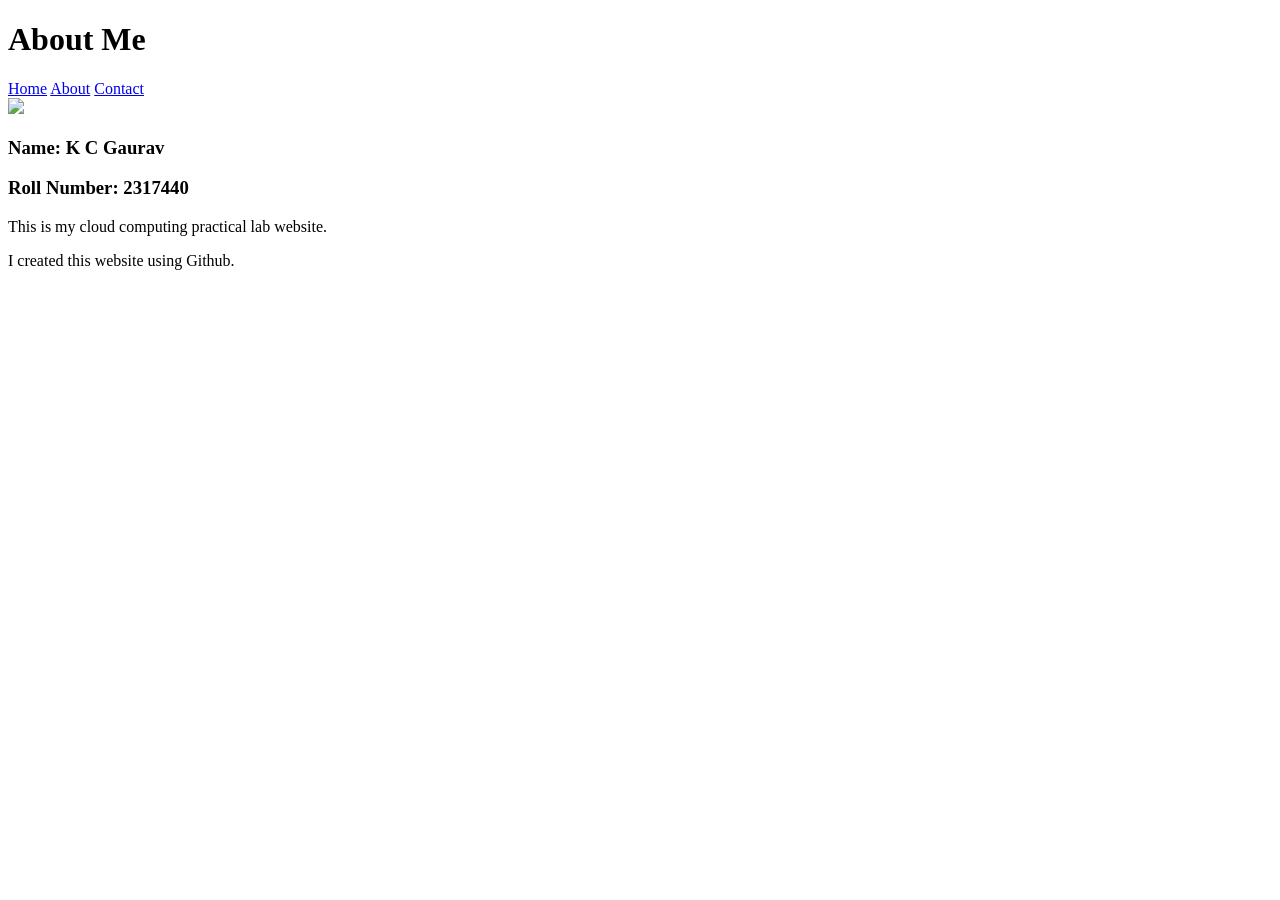
==== about.html @ 65a12391 "about.html" ====
<!DOCTYPE html>
<html>
<head>
    <title>About Me</title>
    <link rel="stylesheet" href="style.css">
</head>

<body>

    <div class="overlay">

        <h1>About Me</h1>

        <nav>
            <a href="index.html">Home</a>
            <a href="about.html">About</a>
            <a href="contact.html">Contact</a>
        </nav>

        <div class="card">

            <img src="https://i.pravatar.cc/150"
                 class="profile">

            <h3>Name: K C Gaurav</h3>
            <h3>Roll Number: 2317440</h3>

            <p>This is my cloud computing practical lab website.</p>

            <p>I created this website using Github.</p>

        </div>

    </div>

</body>
</html>
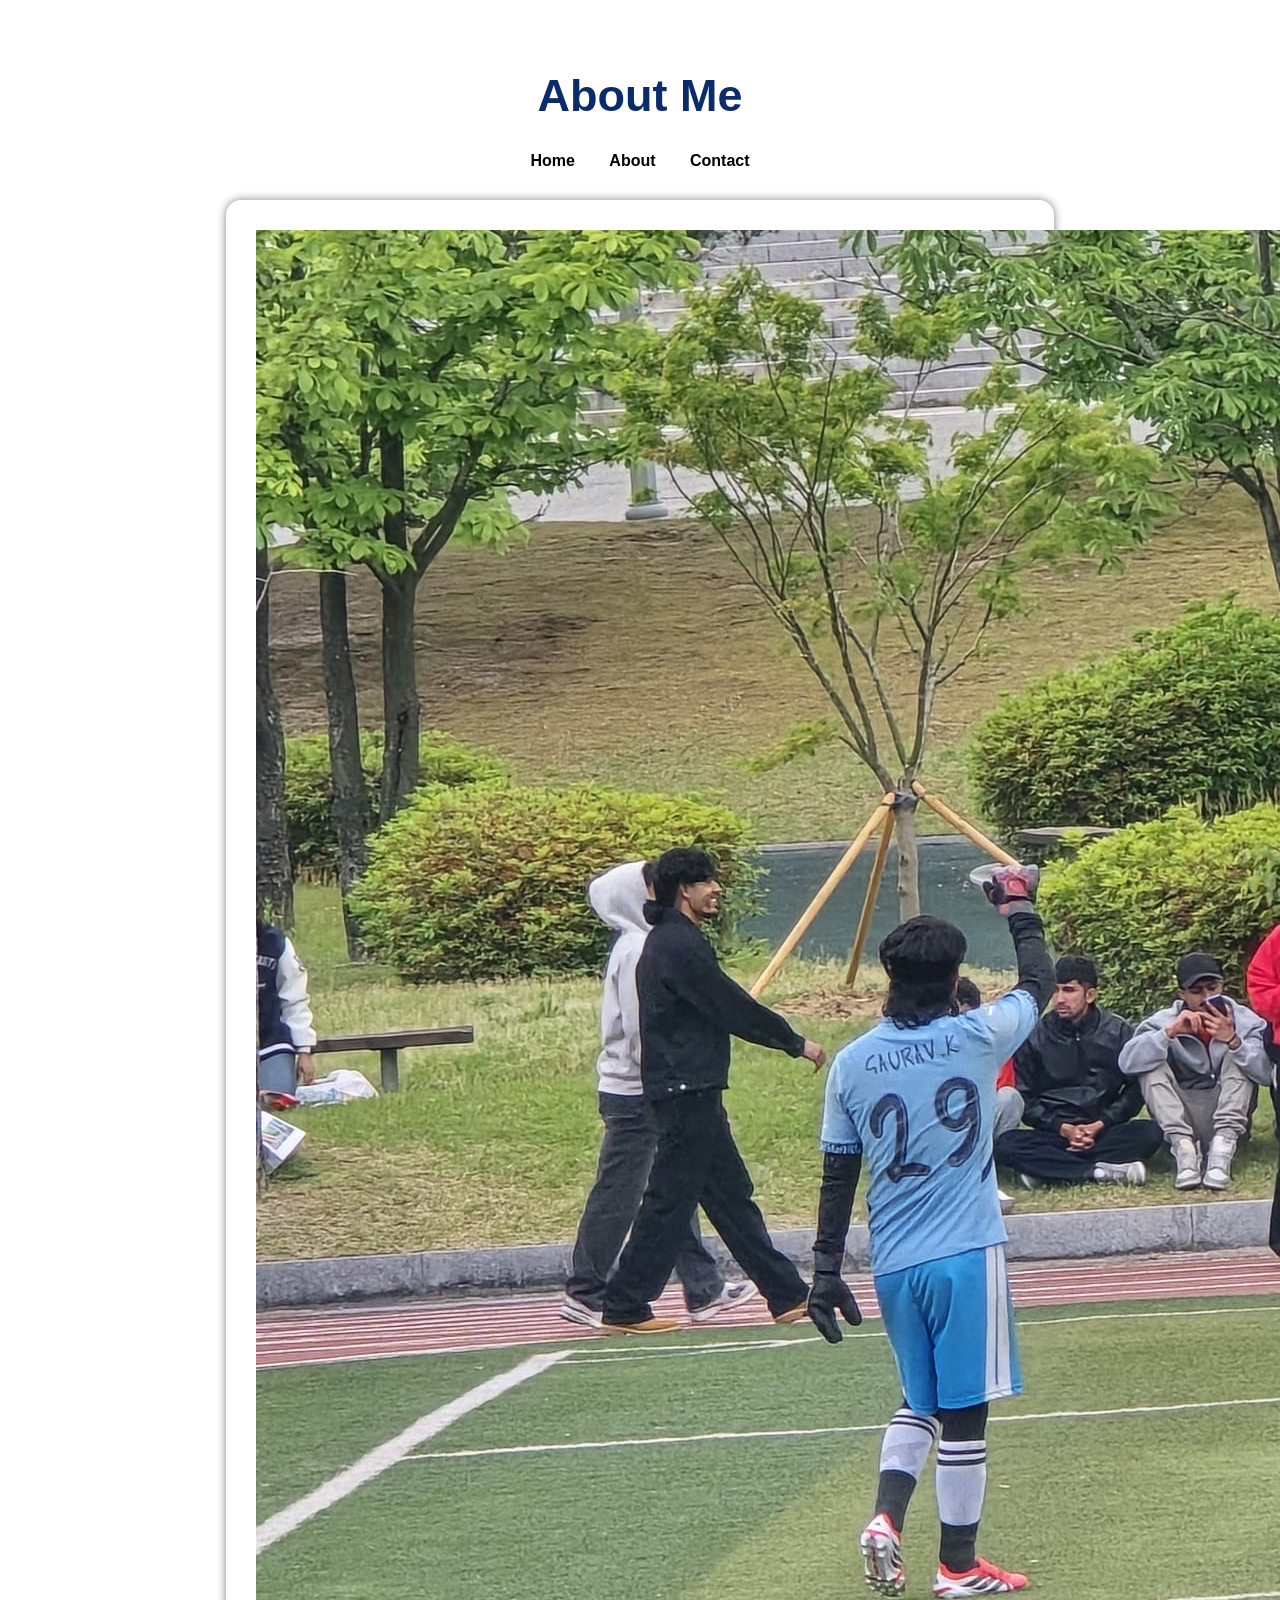
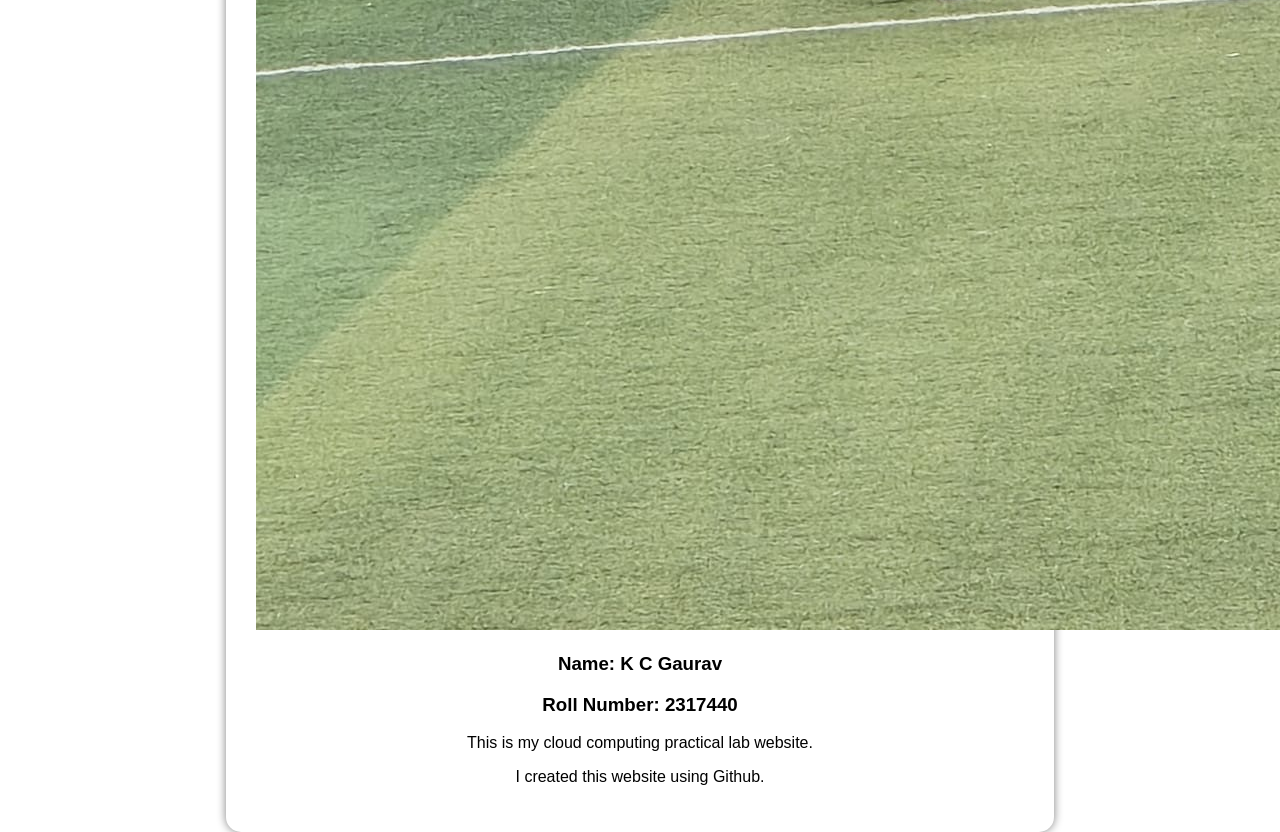
==== commit 2743a368: "Update about.html" ====
--- a/about.html
+++ b/about.html
@@ -19,8 +19,7 @@
 
         <div class="card">
 
-            <img src="https://i.pravatar.cc/150"
-                 class="profile">
+            <img src="023bc40e-1228-40f3-9879-766a8c9f7ded.jpeg">
 
             <h3>Name: K C Gaurav</h3>
             <h3>Roll Number: 2317440</h3>
--- a/style.css
+++ b/style.css
@@ -0,0 +1,54 @@
+body{
+    margin:0;
+    padding:0;
+    font-family: Arial, sans-serif;
+    text-align:center;
+
+    background-image:url('https://global.kduniv.ac.kr/global/_Img/Contents/SH_img02.jpg');
+
+    background-size:cover;
+    background-position:center;
+    background-attachment:fixed;
+}
+
+.overlay{
+    background:rgba(255,255,255,0.75);
+    min-height:100vh;
+    padding-top:40px;
+}
+
+h1{
+    color:#0b2c6b;
+    font-size:45px;
+}
+
+nav{
+    margin:20px;
+}
+
+nav a{
+    text-decoration:none;
+    margin:15px;
+    font-weight:bold;
+    color:black;
+}
+
+.card{
+    width:60%;
+    margin:auto;
+    margin-top:30px;
+
+    background:white;
+
+    padding:30px;
+
+    border-radius:15px;
+
+    box-shadow:0px 0px 10px gray;
+}
+
+.profile{
+    width:150px;
+    height:150px;
+    border-radius:50%;
+}
